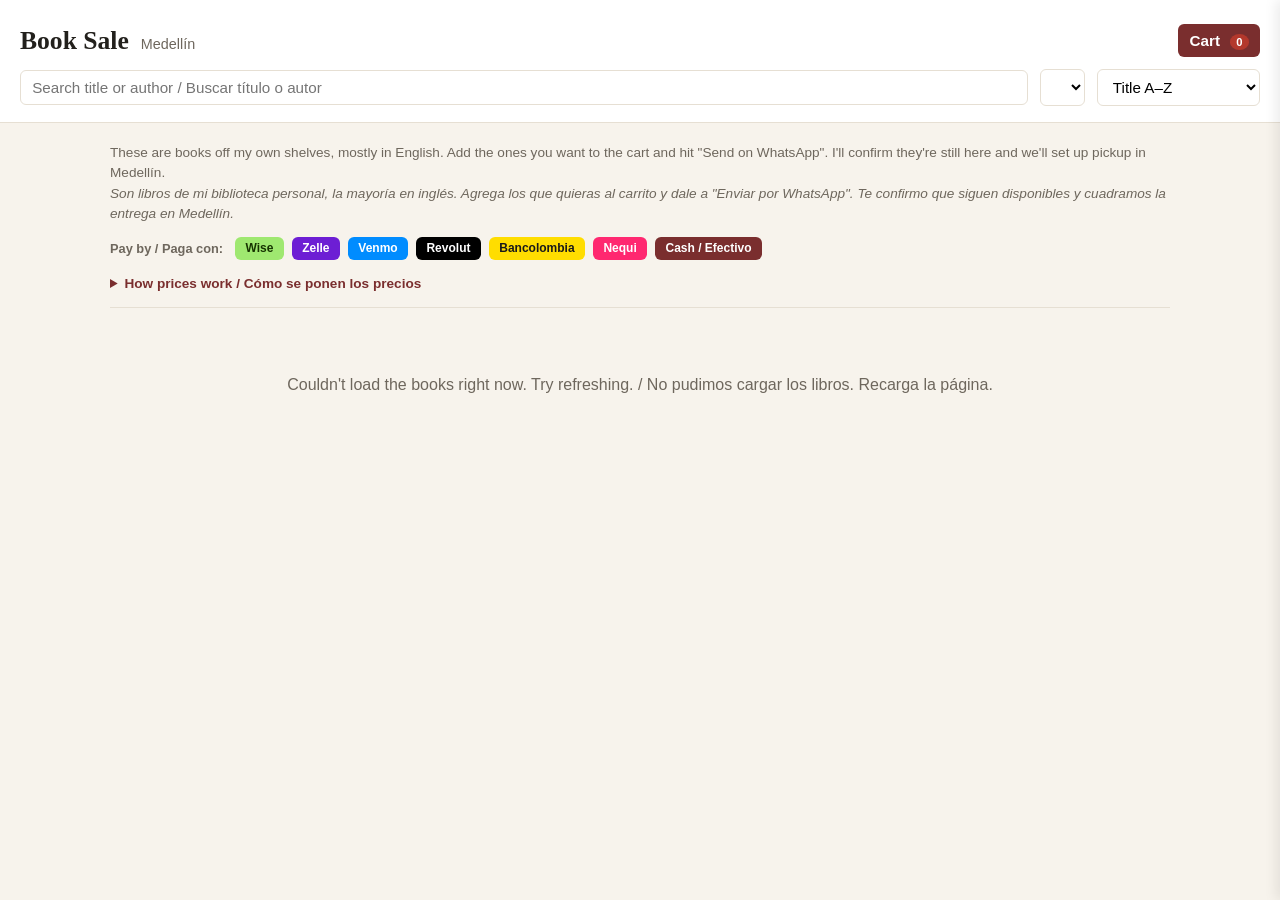
==== docs/index.html @ 1f739246 "Book sale storefront: WhatsApp photo intake, rarity x condition pricing, cart to WhatsApp Co-Authore" ====
<!DOCTYPE html>
<html lang="en">
<head>
  <meta charset="UTF-8">
  <meta name="viewport" content="width=device-width, initial-scale=1.0">
  <title>Book Sale — Medellín</title>
  <meta name="description" content="Used books from Jordan's shelves in Medellín, mostly in English. Each one is graded by condition and rarity. Add what you want to the cart and send the list on WhatsApp.">

  <meta property="og:type" content="website">
  <meta property="og:url" content="https://jctitan1045.github.io/book-sale/">
  <meta property="og:title" content="Book Sale — Medellín">
  <meta property="og:description" content="Used books, mostly in English, graded by condition and rarity. Pick what you want and send the list on WhatsApp.">
  <meta name="twitter:card" content="summary_large_image">

  <link rel="stylesheet" href="css/style.css">
</head>
<body>
  <header>
    <div class="header-row">
      <h1>Book Sale <span class="h1-sub">Medellín</span></h1>
      <button class="cart-toggle" id="cartToggle">
        Cart <span class="cart-count" id="cartCount">0</span>
      </button>
    </div>
    <div class="controls">
      <input id="search" type="search" placeholder="Search title or author / Buscar título o autor" aria-label="Search">
      <select id="genreFilter" aria-label="Genre"></select>
      <select id="sort" aria-label="Sort">
        <option value="title">Title A–Z</option>
        <option value="author">Author A–Z</option>
        <option value="price_asc">Price: low → high</option>
        <option value="price_desc">Price: high → low</option>
        <option value="newest">Newest</option>
      </select>
    </div>
  </header>

  <main>
    <div class="info-panel">
      <p class="instructions">
        These are books off my own shelves, mostly in English. Add the ones you want to the cart and hit "Send on WhatsApp". I'll confirm they're still here and we'll set up pickup in Medellín.
        <br>
        <em>Son libros de mi biblioteca personal, la mayoría en inglés. Agrega los que quieras al carrito y dale a "Enviar por WhatsApp". Te confirmo que siguen disponibles y cuadramos la entrega en Medellín.</em>
      </p>

      <div class="pay-methods">
        <span class="pay-methods-label">Pay by / Paga con:</span>
        <span class="pay-chip pay-wise">Wise</span>
        <span class="pay-chip pay-zelle">Zelle</span>
        <span class="pay-chip pay-venmo">Venmo</span>
        <span class="pay-chip pay-revolut">Revolut</span>
        <span class="pay-chip pay-bancolombia">Bancolombia</span>
        <span class="pay-chip pay-nequi">Nequi</span>
        <span class="pay-chip pay-cash">Cash / Efectivo</span>
      </div>

      <details class="how-priced">
        <summary>How prices work / Cómo se ponen los precios</summary>
        <p class="instructions">Each book gets a condition grade and a rarity tier. The price comes straight from this table. / Cada libro tiene un estado y un nivel de rareza, y el precio sale de esta tabla.</p>
        <div id="priceScale"></div>
      </details>
    </div>

    <div id="resultCount" class="result-count"></div>
    <div id="grid"></div>
  </main>

  <div class="overlay" id="overlay"></div>

  <div class="lightbox" id="lightbox" onclick="closeLightbox(event)">
    <button class="lightbox-close" onclick="closeLightbox(event, true)" aria-label="Close">✕</button>
    <button class="lightbox-nav prev" onclick="lightboxNav(event, -1)" aria-label="Previous">‹</button>
    <img id="lightboxImg" src="" alt="">
    <button class="lightbox-nav next" onclick="lightboxNav(event, 1)" aria-label="Next">›</button>
    <div class="lightbox-dots" id="lightboxDots"></div>
  </div>

  <div class="cart-drawer" id="cartDrawer">
    <button class="secondary" id="cartClose" style="align-self:flex-end;">Close ✕</button>
    <h2>Your cart / Tu carrito</h2>
    <div id="cartItems"></div>
    <div id="cartTotal" class="cart-total"></div>
    <button id="whatsappBtn" class="whatsapp-btn" disabled>Send on WhatsApp / Enviar por WhatsApp</button>
    <p class="whatsapp-hint">Opens WhatsApp with your list already typed. Just hit send. / Abre WhatsApp con tu lista ya escrita, solo envíala.</p>
  </div>

  <script src="js/config.js"></script>
  <script src="js/pricing.js"></script>
  <script src="js/app.js"></script>
</body>
</html>
---- docs/css/style.css ----
:root {
  --bg: #f7f3ec;
  --card-bg: #ffffff;
  --text: #22201c;
  --muted: #6e675d;
  --accent: #7a2e2e;
  --accent-dark: #5c2020;
  --border: #e6dfd3;
  --danger: #b3382c;
  --sold: #999;
  --gold: #a8741a;
}

* { box-sizing: border-box; }

body {
  margin: 0;
  font-family: -apple-system, BlinkMacSystemFont, "Segoe UI", sans-serif;
  background: var(--bg);
  color: var(--text);
}

header {
  padding: 1.5rem 1.25rem 1rem;
  border-bottom: 1px solid var(--border);
  background: var(--card-bg);
  position: sticky;
  top: 0;
  z-index: 10;
}

header h1 {
  margin: 0 0 0.75rem;
  font-size: 1.4rem;
}

.controls {
  display: flex;
  gap: 0.75rem;
  flex-wrap: wrap;
  align-items: center;
}

select, input, button, textarea {
  font-family: inherit;
  font-size: 0.95rem;
  padding: 0.5rem 0.7rem;
  border: 1px solid var(--border);
  border-radius: 6px;
  background: #fff;
}

button {
  cursor: pointer;
  background: var(--accent);
  color: white;
  border: none;
  font-weight: 600;
}

button:hover { background: var(--accent-dark); }

button.secondary {
  background: #fff;
  color: var(--text);
  border: 1px solid var(--border);
}

button.danger { background: var(--danger); }

button:disabled { background: #ccc; cursor: not-allowed; }

.cart-toggle {
  margin-left: auto;
  position: relative;
}

.storefront-link {
  color: var(--muted);
  font-size: 0.85rem;
  text-decoration: none;
  align-self: center;
}

.storefront-link:hover { color: var(--text); }

.cart-count {
  background: var(--danger);
  color: white;
  border-radius: 50%;
  font-size: 0.7rem;
  padding: 0.1rem 0.4rem;
  margin-left: 0.35rem;
}

main {
  padding: 1.25rem;
  max-width: 1100px;
  margin: 0 auto;
}

.info-panel {
  margin-bottom: 1.25rem;
  padding-bottom: 1rem;
  border-bottom: 1px solid var(--border);
}

.instructions {
  font-size: 0.85rem;
  color: var(--muted);
  line-height: 1.5;
  margin: 0 0 0.75rem;
}

.pay-methods {
  display: flex;
  flex-wrap: wrap;
  align-items: center;
  gap: 0.5rem;
}

.pay-methods-label {
  font-size: 0.8rem;
  font-weight: 600;
  color: var(--muted);
  margin-right: 0.25rem;
}

.pay-chip {
  font-size: 0.75rem;
  font-weight: 700;
  padding: 0.3rem 0.65rem;
  border-radius: 6px;
  color: white;
}

.pay-wise { background: #9fe870; color: #163300; }
.pay-zelle { background: #6d1ed4; }
.pay-venmo { background: #008cff; }
.pay-revolut { background: #000000; }
.pay-bancolombia { background: #ffdd00; color: #1a1a1a; }
.pay-nequi { background: #ff2870; }
.pay-cash { background: var(--accent); }

.pickup-map {
  margin-top: 1.25rem;
  padding-top: 1rem;
  border-top: 1px solid var(--border);
}

.pickup-label {
  font-size: 0.8rem;
  font-weight: 600;
  color: var(--muted);
  margin-bottom: 0.4rem;
}

.pickup-iframe {
  width: 100%;
  max-width: 500px;
  height: 220px;
  border: 1px solid var(--border);
  border-radius: 8px;
  display: block;
}

.pickup-link {
  display: inline-block;
  margin-top: 0.3rem;
  font-size: 0.75rem;
  color: var(--accent-dark);
}

.category-section {
  margin-bottom: 2rem;
}

.category-heading {
  font-size: 1.15rem;
  margin: 0 0 0.85rem;
  padding-bottom: 0.4rem;
  border-bottom: 2px solid var(--border);
}

.grid {
  display: grid;
  grid-template-columns: repeat(auto-fill, minmax(220px, 1fr));
  gap: 1rem;
}

.card {
  background: var(--card-bg);
  border: 1px solid var(--border);
  border-radius: 10px;
  overflow: hidden;
  display: flex;
  flex-direction: column;
}

.card img {
  width: 100%;
  aspect-ratio: 3 / 4;
  object-fit: cover;
  display: block;
  background: #eee;
  cursor: zoom-in;
}

.card-image-wrap {
  position: relative;
}

.carousel-nav {
  position: absolute;
  top: 50%;
  transform: translateY(-50%);
  width: 1.75rem;
  height: 1.75rem;
  padding: 0;
  border-radius: 50%;
  background: rgba(0, 0, 0, 0.45);
  color: white;
  font-size: 1.1rem;
  line-height: 1;
  border: none;
}

.carousel-nav:hover { background: rgba(0, 0, 0, 0.65); }
.carousel-nav.prev { left: 0.4rem; }
.carousel-nav.next { right: 0.4rem; }

.carousel-dots {
  position: absolute;
  bottom: 0.5rem;
  left: 50%;
  transform: translateX(-50%);
  display: flex;
  gap: 0.3rem;
}

.carousel-dots .dot {
  width: 6px;
  height: 6px;
  border-radius: 50%;
  background: rgba(255, 255, 255, 0.6);
}

.carousel-dots .dot.active {
  background: white;
}

/* Full-size image viewer */
.lightbox {
  position: fixed;
  inset: 0;
  background: rgba(0, 0, 0, 0.85);
  z-index: 30;
  display: none;
  align-items: center;
  justify-content: center;
}

.lightbox.open { display: flex; }

.lightbox img {
  max-width: 92vw;
  max-height: 88vh;
  object-fit: contain;
  border-radius: 4px;
  box-shadow: 0 4px 30px rgba(0, 0, 0, 0.5);
}

.lightbox-close {
  position: absolute;
  top: 1rem;
  right: 1rem;
  width: 2.5rem;
  height: 2.5rem;
  padding: 0;
  border-radius: 50%;
  background: rgba(0, 0, 0, 0.5);
  color: white;
  font-size: 1.3rem;
  line-height: 1;
  border: none;
}

.lightbox-close:hover { background: rgba(0, 0, 0, 0.75); }

.lightbox-nav {
  position: absolute;
  top: 50%;
  transform: translateY(-50%);
  width: 3rem;
  height: 3rem;
  padding: 0;
  border-radius: 50%;
  background: rgba(0, 0, 0, 0.5);
  color: white;
  font-size: 1.8rem;
  line-height: 1;
  border: none;
}

.lightbox-nav:hover { background: rgba(0, 0, 0, 0.75); }
.lightbox-nav.prev { left: 1rem; }
.lightbox-nav.next { right: 1rem; }

/* Prevent background scroll while the lightbox is open */
body.lightbox-open { overflow: hidden; }

.lightbox-dots {
  position: absolute;
  bottom: 1rem;
  left: 50%;
  transform: translateX(-50%);
  display: flex;
  gap: 0.4rem;
}

.lightbox-dots .dot {
  width: 8px;
  height: 8px;
  border-radius: 50%;
  background: rgba(255, 255, 255, 0.5);
}

.lightbox-dots .dot.active { background: white; }

.card-body {
  padding: 0.75rem;
  display: flex;
  flex-direction: column;
  gap: 0.35rem;
  flex: 1;
}

.card-body h3 {
  margin: 0;
  font-size: 1rem;
}

.title-es {
  margin: -0.2rem 0 0;
  font-size: 0.8rem;
  font-weight: 400;
  font-style: italic;
  color: var(--muted);
}

.read-desc-btn {
  background: var(--danger);
  color: white;
  border: none;
  border-radius: 999px;
  font-size: 0.75rem;
  font-weight: 600;
  padding: 0.35rem 0.9rem;
  align-self: flex-start;
  margin: 0.1rem 0;
}

.read-desc-btn:hover { background: #94271d; }

.card-body p {
  margin: 0;
  font-size: 0.85rem;
  color: var(--muted);
  flex: 1;
}

.desc-es {
  font-style: italic;
  margin-top: -0.25rem;
}

.price {
  font-weight: 700;
  font-size: 0.95rem;
}

.price-amount {
  font-size: 1.15rem;
}

.price .usd { color: var(--muted); font-weight: 400; font-size: 0.85rem; }

.price-label {
  font-size: 0.7rem;
  text-transform: uppercase;
  letter-spacing: 0.03em;
  color: var(--muted);
  font-weight: 600;
}

.obo {
  display: block;
  font-size: 0.75rem;
  font-weight: 600;
  color: var(--accent);
  margin: 0.1rem 0 0.15rem;
}

.badge {
  display: inline-block;
  font-size: 0.7rem;
  padding: 0.15rem 0.5rem;
  border-radius: 4px;
  background: #eee;
  color: var(--muted);
  width: fit-content;
}

.badge.sold { background: var(--sold); color: white; }

.cart-drawer {
  position: fixed;
  top: 0; right: 0;
  width: min(360px, 100%);
  height: 100%;
  background: var(--card-bg);
  border-left: 1px solid var(--border);
  box-shadow: -4px 0 12px rgba(0,0,0,0.08);
  transform: translateX(100%);
  transition: transform 0.2s ease;
  z-index: 20;
  display: flex;
  flex-direction: column;
  padding: 1.25rem;
  overflow-y: auto;
}

.cart-drawer.open { transform: translateX(0); }

.cart-drawer h2 { margin-top: 0; }

.cart-line {
  display: flex;
  justify-content: space-between;
  align-items: center;
  padding: 0.5rem 0;
  border-bottom: 1px solid var(--border);
  gap: 0.5rem;
}

.cart-line .name { flex: 1; font-size: 0.9rem; }

.cart-line input[type=number] { width: 3.5rem; }

.cart-total {
  display: flex;
  justify-content: space-between;
  align-items: center;
  padding: 0.75rem 0;
  margin-top: 0.25rem;
  font-weight: 700;
  font-size: 0.95rem;
}

.whatsapp-btn {
  margin-top: 1rem;
  background: #25d366;
  font-size: 1rem;
  padding: 0.75rem;
}

.whatsapp-btn:hover { background: #1da851; }

.whatsapp-hint {
  font-size: 0.8rem;
  color: var(--muted);
  text-align: center;
  margin-top: 0.5rem;
}

.overlay {
  position: fixed;
  inset: 0;
  background: rgba(0,0,0,0.3);
  z-index: 15;
  display: none;
}

.overlay.open { display: block; }

.empty-state {
  color: var(--muted);
  text-align: center;
  padding: 3rem 1rem;
}


/* Admin */
.admin-token-gate {
  max-width: 400px;
  margin: 4rem auto;
  padding: 1.5rem;
  background: var(--card-bg);
  border: 1px solid var(--border);
  border-radius: 10px;
  text-align: center;
}

.totals-box {
  background: var(--card-bg);
  border: 1px solid var(--border);
  border-radius: 8px;
  padding: 1rem;
  margin-bottom: 1.5rem;
  display: flex;
  flex-direction: column;
  gap: 0.3rem;
  font-size: 0.95rem;
}

.admin-section { margin-bottom: 2rem; }

.admin-item {
  background: var(--card-bg);
  border: 1px solid var(--border);
  border-radius: 8px;
  padding: 1rem;
  margin-bottom: 0.85rem;
  display: grid;
  grid-template-columns: 100px 1fr;
  gap: 1rem;
}

.admin-item.is-editing {
  border-color: #c9992e;
  background: #fffbf0;
}

.mode-badge {
  display: inline-block;
  font-size: 0.75rem;
  font-weight: 600;
  padding: 0.15rem 0.55rem;
  border-radius: 4px;
  width: fit-content;
}

.mode-badge.live { background: #e3f2e9; color: var(--accent-dark); }
.mode-badge.editing { background: #fdf1d6; color: #8a6416; }
.mode-badge.draft { background: #eee; color: var(--muted); }

.dup-badge {
  display: inline-block;
  font-size: 0.75rem;
  font-weight: 600;
  padding: 0.15rem 0.55rem;
  border-radius: 4px;
  background: #fdece0;
  color: #a5471a;
  width: fit-content;
  cursor: pointer;
}

.muted-note {
  font-size: 0.8rem;
  color: var(--muted);
}

.sold-summary {
  cursor: pointer;
  font-size: 1.1rem;
  font-weight: 700;
  color: var(--muted);
  padding: 0.4rem 0;
  user-select: none;
}
.sold-summary:hover { color: var(--text, #333); }

.section-count {
  font-size: 0.8rem;
  font-weight: 600;
  color: var(--muted);
  background: #eee;
  padding: 0.1rem 0.5rem;
  border-radius: 999px;
  vertical-align: middle;
}

.admin-item.dup-flash {
  outline: 2px solid #e0863a;
  outline-offset: 2px;
}

.ai-price-note {
  font-size: 0.75rem;
  color: var(--muted);
  font-style: italic;
}

.saved-flash {
  display: inline-block;
  font-size: 0.8rem;
  font-weight: 700;
  color: var(--accent-dark);
  background: #e3f2e9;
  padding: 0.2rem 0.6rem;
  border-radius: 4px;
  width: fit-content;
}

.admin-item img {
  width: 100px;
  height: 100px;
  object-fit: cover;
  border-radius: 6px;
  background: #eee;
}

.admin-fields {
  display: flex;
  flex-direction: column;
  gap: 0.4rem;
}

.photo-strip {
  display: flex;
  flex-wrap: wrap;
  gap: 0.4rem;
}

.photo-thumb {
  position: relative;
  width: 60px;
  height: 60px;
}

.photo-thumb img {
  width: 60px;
  height: 60px;
  object-fit: cover;
  border-radius: 4px;
  background: #eee;
}

.photo-thumb button {
  position: absolute;
  top: -0.4rem;
  right: -0.4rem;
  width: 1.25rem;
  height: 1.25rem;
  padding: 0;
  border-radius: 50%;
  background: var(--danger);
  color: white;
  font-size: 0.65rem;
  line-height: 1;
}

.add-photo-btn {
  width: 60px;
  height: 60px;
  display: flex;
  align-items: center;
  justify-content: center;
  border: 1px dashed var(--border);
  border-radius: 4px;
  color: var(--muted);
  font-size: 1.3rem;
  cursor: pointer;
  margin: 0;
}

.add-photo-btn:hover {
  border-color: var(--accent);
  color: var(--accent);
}

.add-photo-btn input[type="file"] {
  display: none;
}

.admin-fields label {
  font-size: 0.75rem;
  color: var(--muted);
  display: block;
  margin-bottom: 0.15rem;
}

.admin-fields .row {
  display: flex;
  gap: 0.5rem;
}

.admin-fields .row > div { flex: 1; }

.admin-fields textarea { width: 100%; min-height: 3.5rem; resize: vertical; }
.admin-fields input, .admin-fields select { width: 100%; }

.price-usd-preview {
  font-size: 0.8rem;
  color: var(--muted);
  margin-top: 0.15rem;
}

.admin-actions {
  display: flex;
  gap: 0.5rem;
  margin-top: 0.5rem;
}

/* --- Book sale additions --- */
header h1 { margin: 0; font-family: Georgia, "Times New Roman", serif; font-size: 1.6rem; }
.h1-sub { font-size: 0.9rem; font-weight: 400; color: var(--muted); font-family: -apple-system, BlinkMacSystemFont, "Segoe UI", sans-serif; margin-left: 0.35rem; }
.header-row { display: flex; align-items: center; justify-content: space-between; gap: 0.75rem; margin-bottom: 0.75rem; }
.header-row .cart-toggle { margin-left: 0; }
.controls input[type=search] { flex: 1 1 220px; min-width: 0; }
.controls select { flex: 0 1 auto; min-width: 0; max-width: 100%; }

.result-count { font-size: 0.8rem; color: var(--muted); margin-bottom: 0.6rem; }

.grid { grid-template-columns: repeat(auto-fill, minmax(190px, 1fr)); }
.card.is-reserved img { opacity: 0.55; }
.no-photo { aspect-ratio: 3 / 4; display: flex; align-items: center; justify-content: center; font-size: 3rem; background: #eee; }
.ribbon { position: absolute; top: 0.6rem; left: 0.6rem; background: var(--gold); color: #fff; font-size: 0.7rem; font-weight: 700; padding: 0.2rem 0.5rem; border-radius: 4px; }

.card-body h3 { font-family: Georgia, "Times New Roman", serif; font-size: 1.02rem; line-height: 1.25; }
.author { font-size: 0.82rem; color: var(--muted); margin-top: -0.15rem; }
.badges { display: flex; flex-wrap: wrap; gap: 0.3rem; }
.badge.cond-like_new, .badge.cond-very_good { background: #e3f0e6; color: #1f5b33; }
.badge.cond-fair, .badge.cond-poor { background: #f6e9dc; color: #8a4b16; }
.badge.rarity { background: #f4ead2; color: #7a5310; font-weight: 600; }
.badge.rarity-collectible { background: var(--gold); color: #fff; }
.edition { font-size: 0.8rem; font-weight: 600; color: var(--gold); }

.card-body p.desc { flex: 0 0 auto; display: -webkit-box; -webkit-line-clamp: 2; -webkit-box-orient: vertical; overflow: hidden; line-height: 1.4; }
.card-body p.desc.open { display: block; }
.card-body p.desc-es { font-style: italic; }
.link-btn { background: none; color: var(--accent); border: none; padding: 0; font-size: 0.75rem; font-weight: 600; align-self: flex-start; }
.link-btn:hover { background: none; text-decoration: underline; }
.card-body .price { margin-top: auto; padding-top: 0.3rem; display: flex; align-items: baseline; gap: 0.5rem; flex-wrap: wrap; }

.cart-line .name small { display: block; color: var(--muted); font-weight: 400; }

.how-priced { margin-top: 1rem; }
.how-priced summary { cursor: pointer; font-size: 0.85rem; font-weight: 600; color: var(--accent); }
.how-priced .instructions { margin-top: 0.6rem; }
.scale-wrap { overflow-x: auto; }
.scale { border-collapse: collapse; font-size: 0.8rem; background: var(--card-bg); min-width: 520px; }
.scale th, .scale td { border: 1px solid var(--border); padding: 0.4rem 0.55rem; text-align: center; vertical-align: top; }
.scale thead th { font-weight: 600; }
.scale .row-head { text-align: left; font-weight: 700; max-width: 220px; }
.scale .es { display: block; font-weight: 400; font-style: italic; color: var(--muted); font-size: 0.72rem; }
.scale .note { display: block; font-weight: 400; color: var(--muted); font-size: 0.7rem; margin-top: 0.15rem; }
.scale td { font-weight: 600; font-variant-numeric: tabular-nums; }
.scale-foot { font-size: 0.75rem; color: var(--muted); margin: 0.4rem 0 0; }

/* Admin additions */
.upload-btn { display: inline-flex; align-items: center; cursor: pointer; font-weight: 600; font-size: 0.95rem; padding: 0.5rem 0.7rem; border: 1px solid var(--border); border-radius: 6px; background: #fff; }
.upload-btn input { display: none; }
.toggle { font-size: 0.85rem; display: inline-flex; align-items: center; gap: 0.35rem; }
.toggle input { width: auto; }
.fx { display: inline-flex; align-items: center; gap: 0.35rem; font-size: 0.85rem; }
button.small { font-size: 0.75rem; padding: 0.25rem 0.6rem; margin-left: 0.5rem; vertical-align: middle; }
.admin-scale { margin-bottom: 1.5rem; }
.badge-row { display: flex; flex-wrap: wrap; gap: 0.35rem; align-items: center; }
.mode-badge.available { background: #e3f2e9; color: #1f5b33; }
.mode-badge.reserved { background: #fdf1d6; color: #8a6416; }
.mode-badge.sold { background: var(--sold); color: #fff; }
.admin-fields .row { flex-wrap: wrap; }
.admin-fields .row > div { min-width: 140px; }
.admin-fields .row > .grow { flex: 2; }
.scale-hint { align-self: center; }
.admin-actions { flex-wrap: wrap; }
.admin-item img { cursor: zoom-in; }
.photo-thumb img { cursor: zoom-in; }

@media (max-width: 600px) {
  header { padding: 1rem 16px 0.75rem; }
  .controls { gap: 0.5rem; }
  .controls select { flex: 1 1 40%; }
  main { padding: 1rem 16px; }
  .grid { grid-template-columns: repeat(2, minmax(0, 1fr)); gap: 0.6rem; }
  .card-body { padding: 0.55rem; }
  .card-body h3 { font-size: 0.92rem; }
  .admin-item { grid-template-columns: 1fr; }
  .admin-item > img { width: 100%; height: auto; max-height: 240px; object-fit: contain; }
}
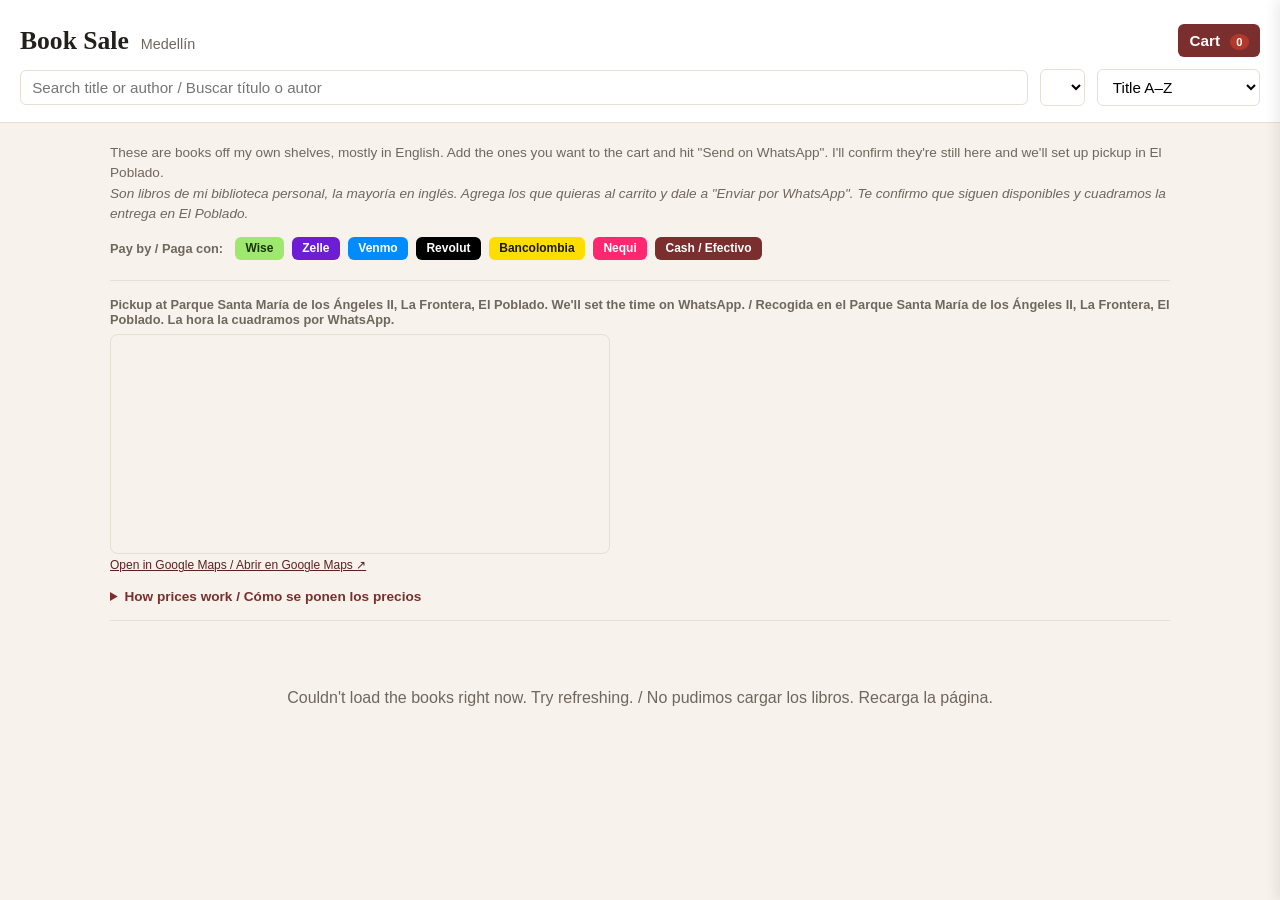
==== commit 8703fbc2: "Add pickup spot: Parque Santa María de los Ángeles II, El Poblado Co-Authored-By: Claude Opus 5.5 <n" ====
--- a/docs/index.html
+++ b/docs/index.html
@@ -4,12 +4,12 @@
   <meta charset="UTF-8">
   <meta name="viewport" content="width=device-width, initial-scale=1.0">
   <title>Book Sale — Medellín</title>
-  <meta name="description" content="Used books from Jordan's shelves in Medellín, mostly in English. Each one is graded by condition and rarity. Add what you want to the cart and send the list on WhatsApp.">
+  <meta name="description" content="Used books from Jordan's shelves, mostly in English, for pickup in El Poblado, Medellín. Each one is graded by condition and rarity. Add what you want to the cart and send the list on WhatsApp.">
 
   <meta property="og:type" content="website">
   <meta property="og:url" content="https://jctitan1045.github.io/book-sale/">
   <meta property="og:title" content="Book Sale — Medellín">
-  <meta property="og:description" content="Used books, mostly in English, graded by condition and rarity. Pick what you want and send the list on WhatsApp.">
+  <meta property="og:description" content="Used books, mostly in English, graded by condition and rarity. Pick what you want and send the list on WhatsApp. Pickup in El Poblado.">
   <meta name="twitter:card" content="summary_large_image">
 
   <link rel="stylesheet" href="css/style.css">
@@ -38,9 +38,9 @@
   <main>
     <div class="info-panel">
       <p class="instructions">
-        These are books off my own shelves, mostly in English. Add the ones you want to the cart and hit "Send on WhatsApp". I'll confirm they're still here and we'll set up pickup in Medellín.
+        These are books off my own shelves, mostly in English. Add the ones you want to the cart and hit "Send on WhatsApp". I'll confirm they're still here and we'll set up pickup in El Poblado.
         <br>
-        <em>Son libros de mi biblioteca personal, la mayoría en inglés. Agrega los que quieras al carrito y dale a "Enviar por WhatsApp". Te confirmo que siguen disponibles y cuadramos la entrega en Medellín.</em>
+        <em>Son libros de mi biblioteca personal, la mayoría en inglés. Agrega los que quieras al carrito y dale a "Enviar por WhatsApp". Te confirmo que siguen disponibles y cuadramos la entrega en El Poblado.</em>
       </p>
 
       <div class="pay-methods">
@@ -52,6 +52,19 @@
         <span class="pay-chip pay-bancolombia">Bancolombia</span>
         <span class="pay-chip pay-nequi">Nequi</span>
         <span class="pay-chip pay-cash">Cash / Efectivo</span>
+      </div>
+
+      <div class="pickup-map">
+        <div class="pickup-label">Pickup at Parque Santa María de los Ángeles II, La Frontera, El Poblado. We'll set the time on WhatsApp. / Recogida en el Parque Santa María de los Ángeles II, La Frontera, El Poblado. La hora la cuadramos por WhatsApp.</div>
+        <iframe
+          class="pickup-iframe"
+          title="Pickup area map"
+          src="https://www.openstreetmap.org/export/embed.html?bbox=-75.5850%2C6.1835%2C-75.5755%2C6.1930&layer=mapnik&marker=6.1882%2C-75.5804"
+          loading="lazy">
+        </iframe>
+        <a class="pickup-link" href="https://www.google.com/maps/search/?api=1&query=Parque+Santa+Mar%C3%ADa+de+los+%C3%81ngeles+II%2C+El+Poblado%2C+Medell%C3%ADn" target="_blank" rel="noopener">
+          Open in Google Maps / Abrir en Google Maps ↗
+        </a>
       </div>
 
       <details class="how-priced">
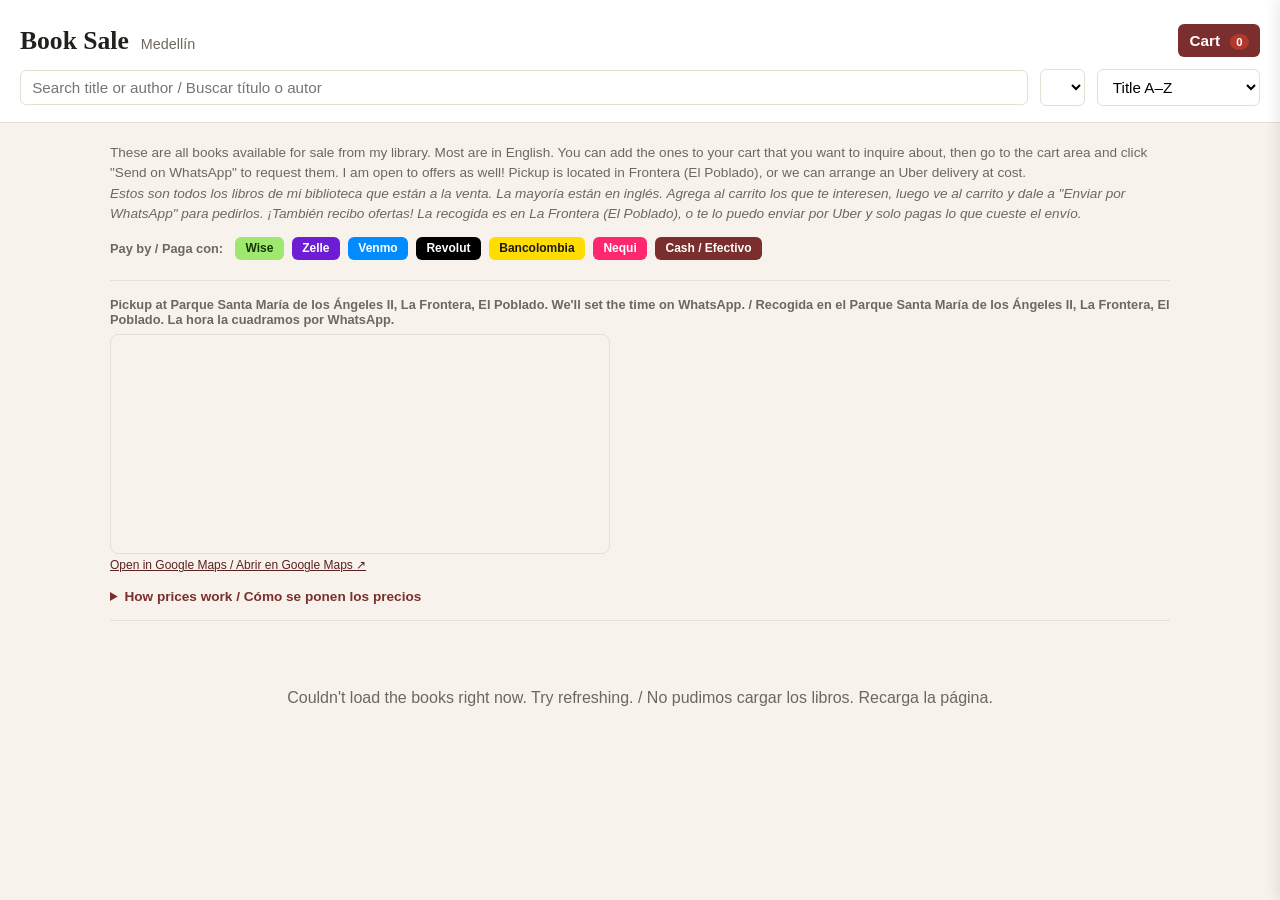
==== commit 8d2b4323: "Update store intro: offers welcome, Uber delivery at cost Co-Authored-By: Claude Opus 5.5 <noreply@a" ====
--- a/docs/index.html
+++ b/docs/index.html
@@ -38,9 +38,9 @@
   <main>
     <div class="info-panel">
       <p class="instructions">
-        These are books off my own shelves, mostly in English. Add the ones you want to the cart and hit "Send on WhatsApp". I'll confirm they're still here and we'll set up pickup in El Poblado.
+        These are all books available for sale from my library. Most are in English. You can add the ones to your cart that you want to inquire about, then go to the cart area and click "Send on WhatsApp" to request them. I am open to offers as well! Pickup is located in Frontera (El Poblado), or we can arrange an Uber delivery at cost.
         <br>
-        <em>Son libros de mi biblioteca personal, la mayoría en inglés. Agrega los que quieras al carrito y dale a "Enviar por WhatsApp". Te confirmo que siguen disponibles y cuadramos la entrega en El Poblado.</em>
+        <em>Estos son todos los libros de mi biblioteca que están a la venta. La mayoría están en inglés. Agrega al carrito los que te interesen, luego ve al carrito y dale a "Enviar por WhatsApp" para pedirlos. ¡También recibo ofertas! La recogida es en La Frontera (El Poblado), o te lo puedo enviar por Uber y solo pagas lo que cueste el envío.</em>
       </p>
 
       <div class="pay-methods">
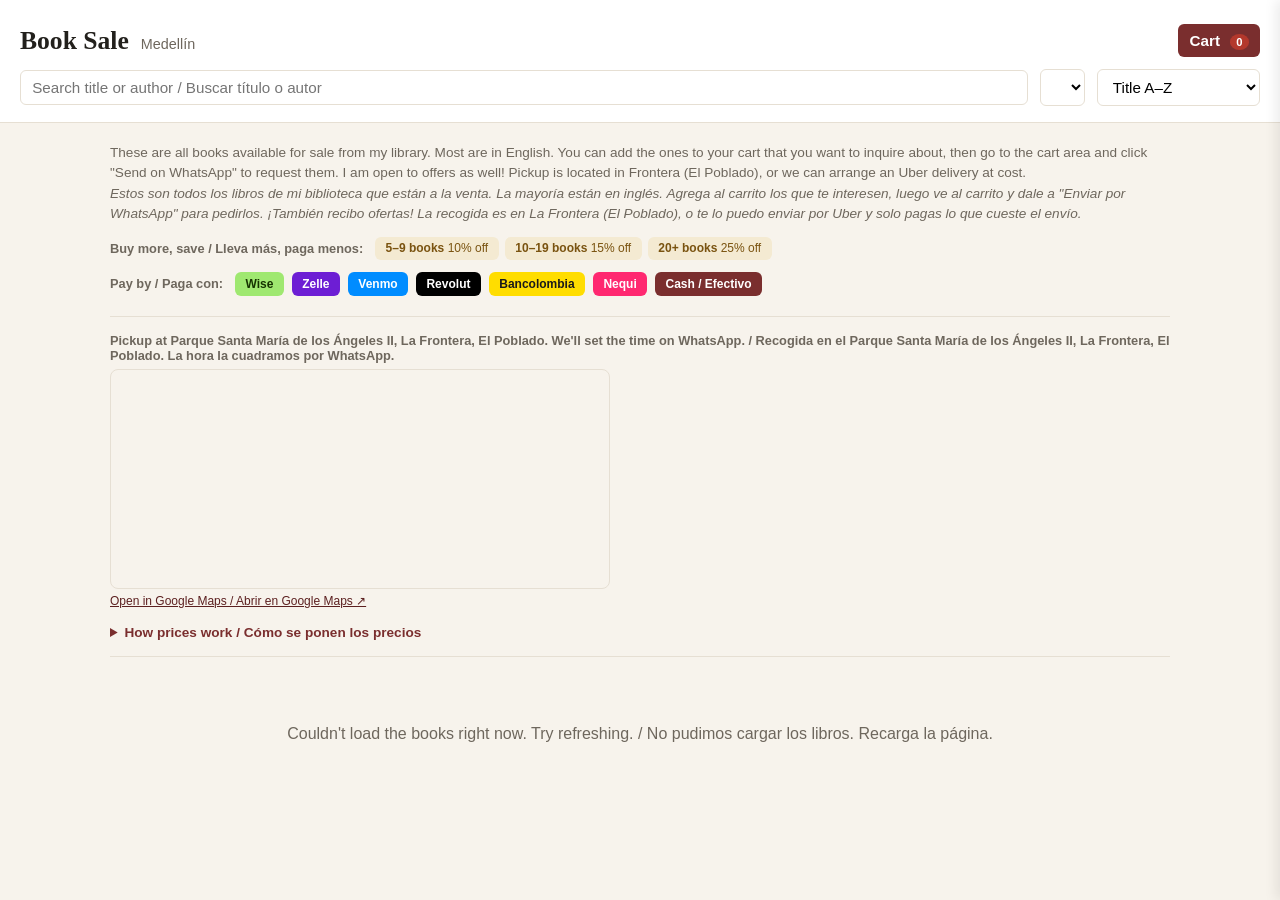
==== commit fd6b3e9f: "Bulk discounts: 10% at 5 books, 15% at 10, 25% at 20+ (collectibles excluded) Co-Authored-By: Claude" ====
--- a/docs/index.html
+++ b/docs/index.html
@@ -42,6 +42,11 @@
         <br>
         <em>Estos son todos los libros de mi biblioteca que están a la venta. La mayoría están en inglés. Agrega al carrito los que te interesen, luego ve al carrito y dale a "Enviar por WhatsApp" para pedirlos. ¡También recibo ofertas! La recogida es en La Frontera (El Poblado), o te lo puedo enviar por Uber y solo pagas lo que cueste el envío.</em>
       </p>
+
+      <div class="bulk-tiers">
+        <span class="pay-methods-label">Buy more, save / Lleva más, paga menos:</span>
+        <span id="bulkTiers"></span>
+      </div>
 
       <div class="pay-methods">
         <span class="pay-methods-label">Pay by / Paga con:</span>
--- a/docs/css/style.css
+++ b/docs/css/style.css
@@ -780,3 +780,14 @@
   .admin-item { grid-template-columns: 1fr; }
   .admin-item > img { width: 100%; height: auto; max-height: 240px; object-fit: contain; }
 }
+
+/* Bulk discount tiers */
+.bulk-tiers { display: flex; flex-wrap: wrap; align-items: center; gap: 0.5rem; margin-bottom: 0.75rem; }
+#bulkTiers { display: flex; flex-wrap: wrap; gap: 0.4rem; }
+.tier-chip { font-size: 0.75rem; padding: 0.3rem 0.65rem; border-radius: 6px; background: #f4ead2; color: #7a5310; }
+.cart-total { flex-direction: column; align-items: stretch; gap: 0.3rem; }
+.cart-row { display: flex; justify-content: space-between; gap: 0.5rem; font-weight: 400; font-size: 0.9rem; }
+.cart-row.discount { color: #1f5b33; font-weight: 600; }
+.cart-row.total { font-weight: 700; font-size: 0.95rem; }
+.cart-nudge { font-size: 0.8rem; font-weight: 600; color: var(--accent); background: #f7efe6; padding: 0.4rem 0.55rem; border-radius: 6px; }
+.cart-nudge.muted { color: var(--muted); background: none; padding: 0; font-weight: 400; }
